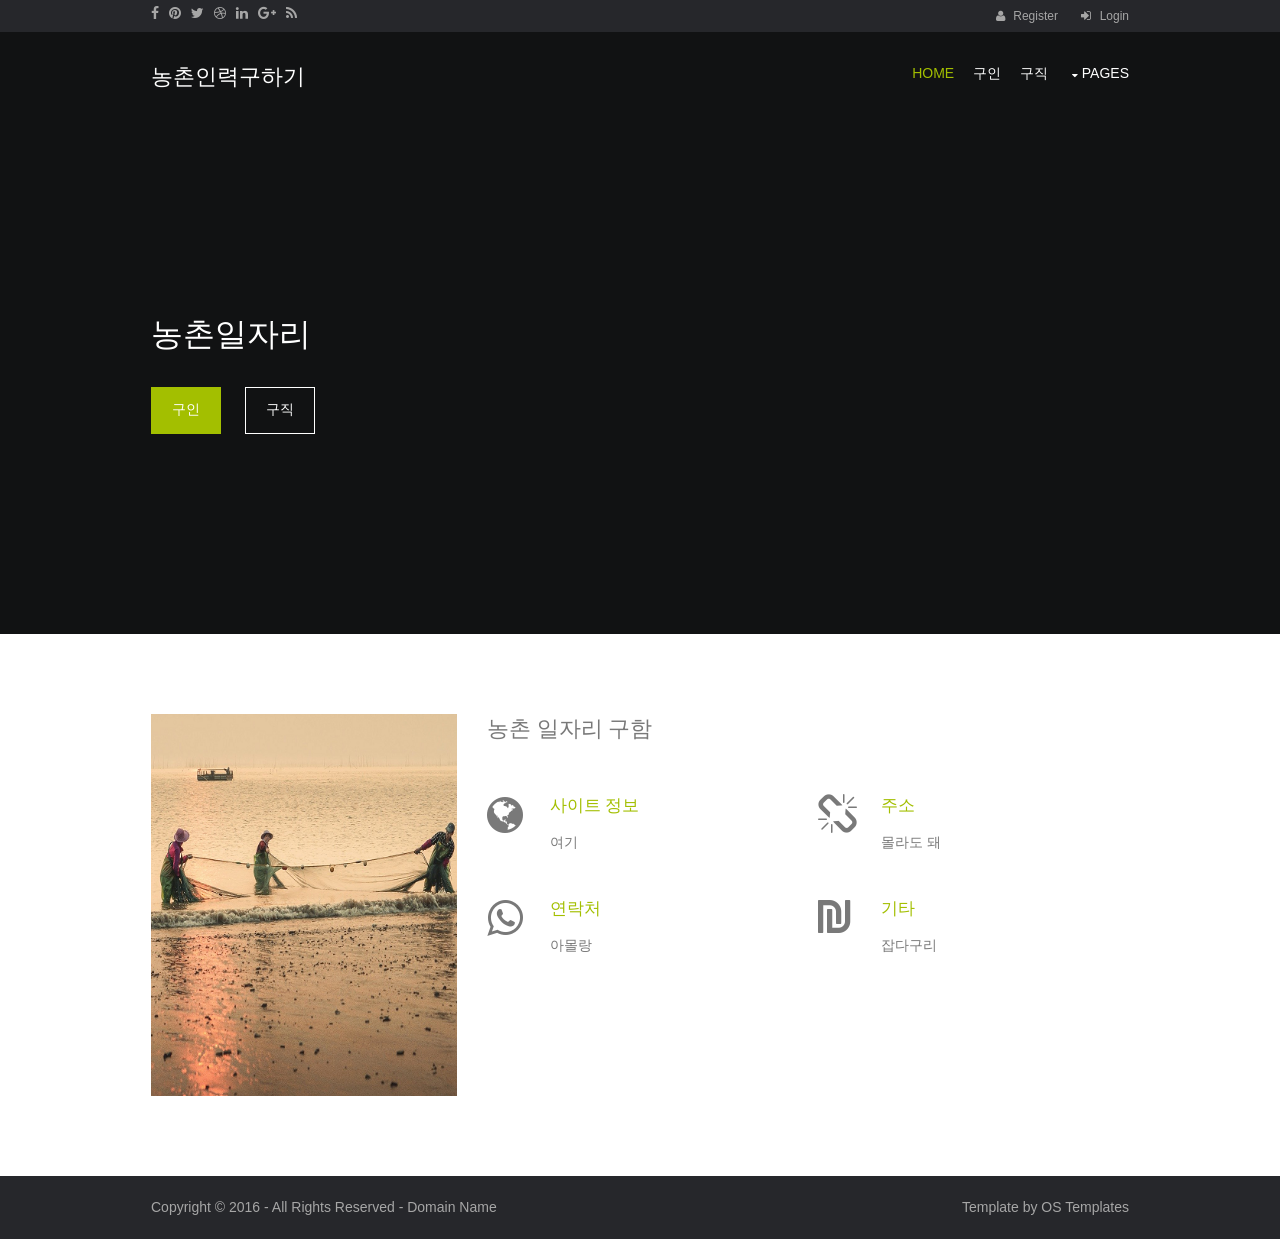
==== index.html @ 07e14112 "bbb" ====
<!DOCTYPE html>
<!--
Template Name: Etours
Author: <a href="http://www.os-templates.com/">OS Templates</a>
Author URI: http://www.os-templates.com/
Licence: Free to use under our free template licence terms
Licence URI: http://www.os-templates.com/template-terms
-->
<html>
<head>
<title>farmworker</title>
<meta charset="utf-8">
<meta name="viewport" content="width=device-width, initial-scale=1.0, maximum-scale=1.0, user-scalable=no">
<link href="layout/styles/layout.css" rel="stylesheet" type="text/css" media="all">
</head>
<body id="top">
<!-- ################################################################################################ -->
<!-- ################################################################################################ -->
<!-- ################################################################################################ -->
<div class="wrapper row0">
  <div id="topbar" class="hoc clear"> 
    <!-- ################################################################################################ -->
    <div class="fl_left">
      <ul class="faico clear">
        <li><a class="faicon-facebook" href="#"><i class="fa fa-facebook"></i></a></li>
        <li><a class="faicon-pinterest" href="#"><i class="fa fa-pinterest"></i></a></li>
        <li><a class="faicon-twitter" href="#"><i class="fa fa-twitter"></i></a></li>
        <li><a class="faicon-dribble" href="#"><i class="fa fa-dribbble"></i></a></li>
        <li><a class="faicon-linkedin" href="#"><i class="fa fa-linkedin"></i></a></li>
        <li><a class="faicon-google-plus" href="#"><i class="fa fa-google-plus"></i></a></li>
        <li><a class="faicon-rss" href="#"><i class="fa fa-rss"></i></a></li>
      </ul>
    </div>
    <div class="fl_right">
      <ul class="nospace inline pushright">
        <li><i class="fa fa-user"></i> <a href="#">Register</a></li>
        <li><i class="fa fa-sign-in"></i> <a href="#">Login</a></li>
      </ul>
    </div>
    <!-- ################################################################################################ -->
  </div>
</div>
<!-- ################################################################################################ -->
<!-- ################################################################################################ -->
<!-- ################################################################################################ -->
<!-- Top Background Image Wrapper -->
<div class="bgded overlay" style="background-image:url('images/demo/backgrounds/bg1.png');"> 
  <!-- ################################################################################################ -->
  <div class="wrapper row1">
    <header id="header" class="hoc clear"> 
      <!-- ################################################################################################ -->
      <div id="logo" class="fl_left">
        <h1><a href="index.html">농촌인력구하기</a></h1>
      </div>
      <nav id="mainav" class="fl_right">
        <ul class="clear">
          <li class="active"><a href="index.html">Home</a></li>
          <!-- <li><a href="pages/full-width.html">구인</a></li> -->
          <!-- <li><a href="https://crud-bnurb.run.goorm.io/board/index">구인</a></li> -->
          <li><a href="https://farmworker.imweb.me/index">구인</a></li>
          <li><a href="https://farmworker.imweb.me/14">구직</a></li>
          <li><a class="drop" href="#">Pages</a>
            <ul>
              <li><a href="pages/gallery.html">Gallery</a></li>
              <!-- <li><a href="pages/full-width.html">Full Width</a></li> -->
              <!-- <li><a href="pages/sidebar-left.html">Sidebar Left</a></li> -->
              <!-- <li><a href="pages/sidebar-right.html">Sidebar Right</a></li> -->
              <!-- <li><a href="pages/basic-grid.html">Basic Grid</a></li> -->
            </ul>
          </li>
          <!-- <li><a class="drop" href="#">Dropdown</a>
            <ul>
              <li><a href="#">Level 2</a></li>
              <li><a class="drop" href="#">Level 2 + Drop</a>
                <ul>
                  <li><a href="#">Level 3</a></li>
                  <li><a href="#">Level 3</a></li>
                  <li><a href="#">Level 3</a></li>
                </ul>
              </li>
              <li><a href="#">Level 2</a></li>
            </ul>
          </li> -->
        </ul>
      </nav>
      <!-- ################################################################################################ -->
    </header>
  </div>
  <!-- ################################################################################################ -->
  <!-- ################################################################################################ -->
  <!-- ################################################################################################ -->
  <div id="pageintro" class="hoc clear"> 
    <!-- ################################################################################################ -->
    <article>
      <h2 class="heading">농촌일자리</h2>
      <!-- <p>Ut eu viverra sem ultricies bibendum leo ut mollis</p> -->
      <footer>
        <ul class="nospace inline pushright">
          <li><a class="btn" href="https://farmworker.imweb.me/index">구인</a></li>
          <li><a class="btn inverse" href="https://farmworker.imweb.me/14">구직</a></li>
        </ul>
      </footer>
    </article>
    <!-- ################################################################################################ -->
  </div>
  <!-- ################################################################################################ -->
</div>
<!-- End Top Background Image Wrapper -->
<!-- ################################################################################################ -->
<!-- ################################################################################################ -->
<!-- ################################################################################################ -->
<div class="wrapper row3">
  <main class="hoc container clear"> 
    <!-- main body -->
    <!-- ################################################################################################ -->
    <div class="group">
      <div class="one_third first"><a href="#"><img src="images/demo/400x500.png" alt=""></a></div>
      <div class="two_third">
        <div class="btmspace-50">
          <h3 class="heading">농촌 일자리 구함</h3>
          <!-- <p class="nospace">Praesent urna turpis semper non eros sed accumsan venenatis felis donec rhoncus tincidunt arcu sit amet aliquet vestibulum imperdiet laoreet sapien quis molestie integer tincidunt mauris at placerat congue lectus justo.</p> -->
        </div>
        <ul class="fa-ul clear">
          <li class="one_half first"><i class="fa-li fa fa-globe"></i>
            <h6 class="heading btmspace-10 font-x1"><a href="#">사이트 정보</a></h6>
            <p>여기</p>
          </li>
          <li class="one_half"><i class="fa-li fa fa-unlink"></i>
            <h6 class="heading btmspace-10 font-x1"><a href="#">주소</a></h6>
            <p>몰라도 돼</p>
          </li>
          <li class="one_half first"><i class="fa-li fa fa-whatsapp"></i>
            <h6 class="heading btmspace-10 font-x1"><a href="#">연락처</a></h6>
            <p>아몰랑</p>
          </li>
          <li class="one_half"><i class="fa-li fa fa-ils"></i>
            <h6 class="heading btmspace-10 font-x1"><a href="#">기타</a></h6>
            <p>잡다구리</p>
          </li>
        </ul>
      </div>
    </div>
    <!-- ################################################################################################ -->
    <!-- / main body -->
    <div class="clear"></div>
  </main>
</div>
<!-- ################################################################################################ -->
<!-- ################################################################################################ -->
<!-- ################################################################################################ -->
<!-- <div class="wrapper"> -->
  <!-- <section id="shout" class="hoc container clear">  -->
    <!-- ################################################################################################ -->
    <!-- <div class="one_quarter first"><a class="btn" href="#">Consectetur gravida</a></div>
    <div class="three_quarter">
      <h2 class="heading btmspace-10">Dolor nec malesuada etiam erat ipsum</h2>
      <p class="nospace">Nam dictum egestas lacus in iaculis tortor malesuada vitae duis malesuada tortor lacinia erat.</p>
    </div> -->
    <!-- ################################################################################################ -->
  <!-- </section> -->
<!-- </div> -->
<!-- ################################################################################################ -->
<!-- ################################################################################################ -->
<!-- ################################################################################################ -->
<!-- <div class="wrapper bgded" style="background-image:url('images/demo/backgrounds/02.png');"> -->
  <!-- <div class="hoc split clear"> -->
    <!-- <article class="box clear">  -->
      <!-- ################################################################################################ -->
      <!-- <h6 class="heading">Facilisis malesuada odio</h6>
      <p class="btmspace-30">Diam quisque urna odio ornare ac nisl dictum varius venenatis leo nunc magna velit posuere ut mollis ac consequat et lectus fusce pharetra consequat&hellip;</p>
      <footer><a class="btn inverse" href="#">Read More</a></footer> -->
      <!-- ################################################################################################ -->
    <!-- </article> -->
  <!-- </div> -->
<!-- </div> -->
<!-- ################################################################################################ -->
<!-- ################################################################################################ -->
<!-- ################################################################################################ -->
<!-- <div class="wrapper bgded overlay" style="background-image:url('images/demo/backgrounds/03.png');"> -->
  <!-- <div class="hoc container clear">  -->
    <!-- ################################################################################################ -->
    <!-- <div class="testimonial clear center"><img class="circle btmspace-30" src="images/demo/60x60.png" alt="">
      <blockquote>Rhoncus orci a porttitor nunc elit et neque suspendisse potenti nunc ut dui ut lacus pulvinar pulvinar suspendisse ex quam vehicula et sollicitudin ac efficitur a est donec et rutrum enim cras.</blockquote>
      <div><strong>A.Doe</strong><br>
        <em>Job / Title</em></div>
    </div> -->
    <!-- ################################################################################################ -->
  <!-- </div> -->
<!-- </div> -->
<!-- ################################################################################################ -->
<!-- ################################################################################################ -->
<!-- ################################################################################################ -->
<!-- <div class="wrapper row3"> -->
  <!-- <section class="hoc container clear">  -->
    <!-- ################################################################################################ -->
    <!-- <div class="btmspace-80 center">
      <h3 class="nospace">Eget vehicula sapien</h3>
      <p class="nospace">A lacus blandit sodales mi a facilisis quam cras tincidunt.</p>
    </div>
    <div class="group">
      <article class="one_quarter first">
        <time class="block font-xs" datetime="2045-04-06">April 6, 2045</time>
        <h4 class="nospace font-x1">Auctor nulla lectus</h4>
        <p class="btmspace-30">Feugiat ac praesent dignissim metus ut tellus convallis non varius nulla accumsan&hellip;</p>
        <a href="#"><img class="btmspace-30" src="images/demo/380x320.png" alt=""></a>
        <footer><a href="#">Read More &raquo;</a></footer>
      </article>
      <article class="one_quarter">
        <time class="block font-xs" datetime="2045-04-05">April 5, 2045</time>
        <h4 class="nospace font-x1">Augue congue et</h4>
        <p class="btmspace-30">Venenatis nec porttitor vel metus phasellus venenatis ex ac bibendum dictum&hellip;</p>
        <a href="#"><img class="btmspace-30" src="images/demo/380x320.png" alt=""></a>
        <footer><a href="#">Read More &raquo;</a></footer>
      </article>
      <article class="one_quarter">
        <time class="block font-xs" datetime="2045-04-04">April 4, 2045</time>
        <h4 class="nospace font-x1">Libero justo luctus</h4>
        <p class="btmspace-30">Sed congue odio venenatis fusce purus quam lacinia sed sem a viverra mollis&hellip;</p>
        <a href="#"><img class="btmspace-30" src="images/demo/380x320.png" alt=""></a>
        <footer><a href="#">Read More &raquo;</a></footer>
      </article>
      <article class="one_quarter">
        <time class="block font-xs" datetime="2045-04-03">April 3, 2045</time>
        <h4 class="nospace font-x1">Luctus consequat</h4>
        <p class="btmspace-30">Eget sed blandit eros semper vulputate lorem a efficitur purus aenean leo&hellip;</p>
        <a href="#"><img class="btmspace-30" src="images/demo/380x320.png" alt=""></a>
        <footer><a href="#">Read More &raquo;</a></footer>
      </article>
    </div> -->
    <!-- ################################################################################################ -->
  <!-- </section> -->
<!-- </div> -->
<!-- ################################################################################################ -->
<!-- ################################################################################################ -->
<!-- ################################################################################################ -->
<!-- <div class="wrapper row4"> -->
  <!-- <footer id="footer" class="hoc clear">  -->
    <!-- ################################################################################################ -->
    <!-- <div class="one_quarter first">
      <h6 class="title">Mauris ut tempus</h6>
      <address class="btmspace-30">
      Street Name &amp; Number<br>
      Town<br>
      Postcode/Zip
      </address>
      <ul class="nospace">
        <li class="btmspace-10"><i class="fa fa-phone"></i> +00 (123) 456 7890</li>
        <li><i class="fa fa-envelope-o"></i> info@domain.com</li>
      </ul>
    </div>
    <div class="one_quarter">
      <h6 class="title">Augue suspendisse</h6>
      <article>
        <h2 class="nospace font-x1"><a href="#">Vestibulum augue at</a></h2>
        <time class="font-xs" datetime="2045-04-06">Friday, 6<sup>th</sup> April 2045</time>
        <p>Maximus aliquet neque ac luctus elit praesent imperdiet dui arcu a feugiat tellus interdum ut aliquam.</p>
      </article>
    </div>
    <div class="one_quarter">
      <h6 class="title">Sagittis interdum</h6>
      <ul class="nospace linklist">
        <li><a href="#">Quis justo luctus sodales</a></li>
        <li><a href="#">Id commodo enim vivamus</a></li>
        <li><a href="#">Mattis nisl et interdum</a></li>
        <li><a href="#">Non urna a eros cursus</a></li>
        <li><a href="#">Rutrum eleifend posuere</a></li>
      </ul>
    </div>
    <div class="one_quarter">
      <h6 class="title">Phasellus ac risus</h6>
      <p>Venenatis mauris in hendrerit posuere proin lacus massa luctus id iaculis id viverra.</p>
      <p>Vestibulum nisi nullam vestibulum felis quis fringilla tincidunt nulla dapibus lectus.</p>
    </div> -->
    <!-- ################################################################################################ -->
  <!-- </footer> -->
<!-- </div> -->
<!-- ################################################################################################ -->
<!-- ################################################################################################ -->
<!-- ################################################################################################ -->
<div class="wrapper row5">
  <div id="copyright" class="hoc clear"> 
    <!-- ################################################################################################ -->
    <p class="fl_left">Copyright &copy; 2016 - All Rights Reserved - <a href="#">Domain Name</a></p>
    <p class="fl_right">Template by <a target="_blank" href="http://www.os-templates.com/" title="Free Website Templates">OS Templates</a></p>
    <!-- ################################################################################################ -->
  </div>
</div>
<!-- ################################################################################################ -->
<!-- ################################################################################################ -->
<!-- ################################################################################################ -->
<a id="backtotop" href="#top"><i class="fa fa-chevron-up"></i></a>
<!-- JAVASCRIPTS -->
<script src="layout/scripts/jquery.min.js"></script>
<script src="layout/scripts/jquery.backtotop.js"></script>
<script src="layout/scripts/jquery.mobilemenu.js"></script>
</body>
</html>
---- layout/styles/layout.css ----
@charset "utf-8";
/*
Template Name: Etours
Author: <a href="http://www.os-templates.com/">OS Templates</a>
Author URI: http://www.os-templates.com/
Licence: Free to use under our free template licence terms
Licence URI: http://www.os-templates.com/template-terms
File: Layout CSS
*/

@import url("fontawesome-4.6.3.min.css");
@import url("framework.css");

/* Rows
--------------------------------------------------------------------------------------------------------------- */
.row0, .row0 a{}
.row1, .row1 a{}
.row2, .row2 a{}
.row3, .row3 a{}
.row4, .row4 a{}
.row5, .row5 a{}


/* Top Bar
--------------------------------------------------------------------------------------------------------------- */
#topbar{padding:5px 0; font-size:12px;}

#topbar .fl_right{}
#topbar .fl_right i{margin:0 5px 0 0; line-height:normal;}


/* Header
--------------------------------------------------------------------------------------------------------------- */
#header{}

#header #logo{margin:30px 0 0 0;}
#header #logo h1{margin:0; padding:0; font-size:22px; text-transform:uppercase;}


/* Page Intro
--------------------------------------------------------------------------------------------------------------- */
#pageintro{padding:200px 0;}

#pageintro article *{}
#pageintro article .heading{margin:0; font-size:32px; text-transform:uppercase;}/* Override default settings */
#pageintro article p{margin:0;}
#pageintro article footer{margin-top:30px;}


/* Content Area
--------------------------------------------------------------------------------------------------------------- */
.container{padding:80px 0;}

/* Content */
.container .content{}

.fa-ul{margin:0; padding:0; list-style:none;}
.fa-ul > li{position:relative; margin-bottom:30px; padding-left:4.5rem;}
.fa-ul > li:last-child{margin-bottom:0;}
.fa-li{position:absolute; top:0; left:0; width:auto; font-size:3rem; line-height:1; text-align:center;}

.testimonial{}
.testimonial blockquote{display:block; position:relative; width:100%; margin:0 0 30px 0; padding:30px; line-height:1.4; border:solid; border-width:0 0 1px 0; text-align:center; z-index:1;}
.testimonial blockquote::before{display:none;}
.testimonial blockquote::after{display:block; position:absolute; bottom:0; left:50%; margin:0 0 -18px -18px; content:""; border:solid; border-width:18px 18px 0 18px;}

/* Comments */
#comments ul{margin:0 0 40px 0; padding:0; list-style:none;}
#comments li{margin:0 0 10px 0; padding:15px;}
#comments .avatar{float:right; margin:0 0 10px 10px; padding:3px; border:1px solid;}
#comments address{font-weight:bold;}
#comments time{font-size:smaller;}
#comments .comcont{display:block; margin:0; padding:0;}
#comments .comcont p{margin:10px 5px 10px 0; padding:0;}

#comments form{display:block; width:100%;}
#comments input, #comments textarea{width:100%; padding:10px; border:1px solid;}
#comments textarea{overflow:auto;}
#comments div{margin-bottom:15px;}
#comments input[type="submit"], #comments input[type="reset"]{display:inline-block; width:auto; min-width:150px; margin:0; padding:8px 5px; cursor:pointer;}

/* Sidebar */
.container .sidebar{}

.sidebar .sdb_holder{margin-bottom:50px;}
.sidebar .sdb_holder:last-child{margin-bottom:0;}


/* Split Box
--------------------------------------------------------------------------------------------------------------- */
.split{}
.split .box{display:block; position:relative; float:left; width:50%; padding:120px 50px 120px 0;}
.split .box::after{display:block; position:absolute; top:0; left:-1000%; bottom:0; right:100%; content:"";}


/* Footer
--------------------------------------------------------------------------------------------------------------- */
#footer{padding:80px 0;}

#footer .title{margin:0 0 30px 0; padding:0 0 8px 0; border-bottom:1px solid; font-size:1.2rem;}

#footer .linklist li{margin-bottom:10px;}
#footer .linklist li:last-child{margin-bottom:0;}

#footer .font-xs{margin:0;}


/* Copyright
--------------------------------------------------------------------------------------------------------------- */
#copyright{padding:20px 0;}
#copyright *{margin:0; padding:0;}


/* Transition Fade
--------------------------------------------------------------------------------------------------------------- */
*, *::before, *::after{transition:all .3s ease-in-out;}
#mainav form *{transition:none !important;}


/* ------------------------------------------------------------------------------------------------------------ */
/* ------------------------------------------------------------------------------------------------------------ */
/* ------------------------------------------------------------------------------------------------------------ */
/* ------------------------------------------------------------------------------------------------------------ */
/* ------------------------------------------------------------------------------------------------------------ */


/* Navigation
--------------------------------------------------------------------------------------------------------------- */
nav ul, nav ol{margin:0; padding:0; list-style:none;}

#mainav, #breadcrumb, .sidebar nav{line-height:normal;}
#mainav .drop::after, #mainav li li .drop::after, #breadcrumb li a::after, .sidebar nav a::after{position:absolute; font-family:"FontAwesome"; font-size:10px; line-height:10px;}

/* Top Navigation */
#mainav{}
#mainav ul.clear{margin-top:3px;}
#mainav ul{text-transform:uppercase;}
#mainav ul ul{z-index:9999; position:absolute; width:180px; text-transform:none;}
#mainav ul ul ul{left:180px; top:0;}
#mainav li{display:inline-block; position:relative; margin:0 15px 0 0; padding:0;}
#mainav li:last-child{margin-right:0;}
#mainav li li{width:100%; margin:0;}
#mainav li a{display:block; padding:30px 0;}
#mainav li li a{border:solid; border-width:0 0 1px 0;}
#mainav .drop{padding-left:15px;}
#mainav li li a, #mainav li li .drop{display:block; margin:0; padding:10px 15px;}
#mainav .drop::after, #mainav li li .drop::after{content:"\f0d7";}
#mainav .drop::after{top:35px; left:5px;}
#mainav li li .drop::after{top:15px; left:5px;}
#mainav ul ul{visibility:hidden; opacity:0;}
#mainav ul li:hover > ul{visibility:visible; opacity:1;}

#mainav form{display:none; margin:0; padding:0;}
#mainav form select, #mainav form select option{display:block; cursor:pointer; outline:none;}
#mainav form select{width:100%; padding:5px; border:1px solid;}
#mainav form select option{margin:5px; padding:0; border:none;}

/* Breadcrumb */
#breadcrumb{padding:15px 0;}
#breadcrumb ul{margin:0; padding:0; list-style:none; text-transform:uppercase;}
#breadcrumb li{display:inline-block; margin:0 6px 0 0; padding:0;}
#breadcrumb li a{display:block; position:relative; margin:0; padding:0 12px 0 0; font-size:12px;}
#breadcrumb li a::after{top:3px; right:0; content:"\f101";}
#breadcrumb li:last-child a{margin:0; padding:0;}
#breadcrumb li:last-child a::after{display:none;}

/* Sidebar Navigation */
.sidebar nav{display:block; width:100%;}
.sidebar nav li{margin:0 0 3px 0; padding:0;}
.sidebar nav a{display:block; position:relative; margin:0; padding:5px 10px 5px 15px; text-decoration:none; border:solid; border-width:0 0 1px 0;}
.sidebar nav a::after{top:9px; left:5px; content:"\f101";}
.sidebar nav ul ul a{padding-left:35px;}
.sidebar nav ul ul a::after{left:25px;}
.sidebar nav ul ul ul a{padding-left:55px;}
.sidebar nav ul ul ul a::after{left:45px;}

/* Pagination */
.pagination{display:block; width:100%; text-align:center; clear:both;}
.pagination li{display:inline-block; margin:0 2px 0 0;}
.pagination li:last-child{margin-right:0;}
.pagination a, .pagination strong{display:block; padding:8px 11px; border:1px solid; background-clip:padding-box; font-weight:normal;}

/* Back to Top */
#backtotop{z-index:999; display:inline-block; position:fixed; visibility:hidden; bottom:20px; right:20px; width:36px; height:36px; line-height:36px; font-size:16px; text-align:center; opacity:.2;}
#backtotop i{display:block; width:100%; height:100%; line-height:inherit;}
#backtotop.visible{visibility:visible; opacity:.5;}
#backtotop:hover{opacity:1;}


/* Tables
--------------------------------------------------------------------------------------------------------------- */
table, th, td{border:1px solid; border-collapse:collapse; vertical-align:top;}
table, th{table-layout:auto;}
table{width:100%; margin-bottom:15px;}
th, td{padding:5px 8px;}
td{border-width:0 1px;}


/* Gallery
--------------------------------------------------------------------------------------------------------------- */
#gallery{display:block; width:100%; margin-bottom:50px;}
#gallery figure figcaption{display:block; width:100%; clear:both;}
#gallery li{margin-bottom:30px;}


/* Font Awesome Social Icons
--------------------------------------------------------------------------------------------------------------- */
.faico{margin:0; padding:0; list-style:none;}
.faico li{display:inline-block; float:left; margin:0 10px 0 0; padding:0; line-height:normal;}
.faico li:last-child{margin-right:0;}

.faico a{display:block; font-size:14px; text-align:center;}

.faico a{color:inherit; background-color:transparent;}
.faicon-dribble:hover{color:#EA4C89;}
.faicon-facebook:hover{color:#3B5998;}
.faicon-google-plus:hover{color:#DB4A39;}
.faicon-linkedin:hover{color:#0E76A8;}
.faicon-pinterest:hover{color:#C8232C;}
.faicon-rss:hover{color:#EE802F;}
.faicon-twitter:hover{color:#00ACEE;}


/* ------------------------------------------------------------------------------------------------------------ */
/* ------------------------------------------------------------------------------------------------------------ */
/* ------------------------------------------------------------------------------------------------------------ */
/* ------------------------------------------------------------------------------------------------------------ */
/* ------------------------------------------------------------------------------------------------------------ */


/* Colours
--------------------------------------------------------------------------------------------------------------- */
body{color:#A6A6A6; background-color:#26272B;}
a{color:#A3BF00;}
a:active, a:focus{background:transparent;}/* IE10 + 11 Bugfix - prevents grey background */
hr, .borderedbox{border-color:#D7D7D7;}
label span{color:#FF0000; background-color:inherit;}
input:focus, textarea:focus, *:required:focus{border-color:#A3BF00;}
.overlay{color:#FFFFFF; background-color:inherit;}
.overlay::after{color:inherit; background-color:rgba(0,0,0,.55);}

.btn, .btn.inverse:hover{color:#FFFFFF; background-color:#A3BF00; border-color:#A3BF00;}
.btn:hover, .btn.inverse{color:inherit; background-color:transparent; border-color:inherit;}


/* Rows */
.row0, .row0 a{color:#A6A6A6; background-color:#26272B;}
.row1, .row1 a{}
.row2{color:#A6A6A6; background-color:rgba(0,0,0,.3);}
.row3{color:#797979; background-color:#FFFFFF;}
.row4{color:#A6A6A6; background-color:#151517;}
.row5, .row5 a{color:#A6A6A6; background-color:#26272B;}


/* Header */
#header #logo a{color:inherit;}


/* Split Box */
.split .box, .split .box::after{color:#FFFFFF; background-color:#151517;}


/* Content Area */
#shout .heading{color:#FFFFFF; background:inherit;}

.testimonial blockquote{color:rgba(255,255,255,.5); background-color:rgba(0,0,0,.2); border-color:rgba(0,0,0,.5);}
.testimonial:hover blockquote{color:#FFFFFF; background-color:#000000;}
.testimonial blockquote::after{border-color:transparent; border-top-color:rgba(0,0,0,.5);}


/* Footer */
#footer .title, #footer .heading{color:#FFFFFF; border-color:#26272B;}


/* Navigation */
#mainav li a{color:inherit;}
#mainav .active a, #mainav a:hover, #mainav li:hover > a{color:#A3BF00; background-color:inherit;}
#mainav li li a, #mainav .active li a{color:#FFFFFF; background-color:rgba(0,0,0,.6); border-color:rgba(0,0,0,.6);}
#mainav li li:hover > a, #mainav .active .active > a{color:#FFFFFF; background-color:#A3BF00;}
#mainav form select{color:#FFFFFF; background-color:#26272B; border-color:rgba(255,255,255,.2);}

#breadcrumb a{color:inherit; background-color:inherit;}
#breadcrumb li:last-child a{}

.container .sidebar nav a{color:inherit; border-color:#D7D7D7;}
.container .sidebar nav a:hover{color:#A3BF00;}

.pagination a, .pagination strong{border-color:#D7D7D7;}
.pagination .current *{color:#FFFFFF; background-color:#A3BF00;}

#backtotop{color:#FFFFFF; background-color:#A3BF00;}


/* Tables + Comments */
table, th, td, #comments .avatar, #comments input, #comments textarea{border-color:#D7D7D7;}
#comments input:focus, #comments textarea:focus, #comments *:required:focus{border-color:#A3BF00;}
th{color:#FFFFFF; background-color:#373737;}
tr, #comments li, #comments input[type="submit"], #comments input[type="reset"]{color:inherit; background-color:#FBFBFB;}
tr:nth-child(even), #comments li:nth-child(even){color:inherit; background-color:#F7F7F7;}
table a, #comments a{background-color:inherit;}


/* ------------------------------------------------------------------------------------------------------------ */
/* ------------------------------------------------------------------------------------------------------------ */
/* ------------------------------------------------------------------------------------------------------------ */
/* ------------------------------------------------------------------------------------------------------------ */
/* ------------------------------------------------------------------------------------------------------------ */


/* Media Queries
--------------------------------------------------------------------------------------------------------------- */
@-ms-viewport{width:device-width;}


/* Max Wrapper Width - Laptop, Desktop etc.
--------------------------------------------------------------------------------------------------------------- */
@media screen and (min-width:978px){
	.hoc{max-width:978px;}
}


/* Mobile Devices
--------------------------------------------------------------------------------------------------------------- */
@media screen and (max-width:900px){
	.hoc{max-width:90%;}

	#topbar{}

	#header{padding:30px 0 15px;}
	#header #logo{margin:0;}

	#mainav{}
	#mainav ul{display:none;}
	#mainav form{display:block;}

	#breadcrumb{}

	.container{}
	#comments input[type="reset"]{margin-top:10px;}
	.pagination li{display:inline-block; margin:0 5px 5px 0;}

	#footer{}

	#copyright{}
	#copyright p:first-of-type{margin-bottom:10px;}
}


@media screen and (max-width:750px){
	.imgl, .imgr{display:inline-block; float:none; margin:0 0 10px 0;}
	.fl_left, .fl_right{display:block; float:none;}
	.one_half, .one_third, .two_third, .one_quarter, .two_quarter, .three_quarter{display:block; float:none; width:auto; margin:0 0 30px 0; padding:0;}

	#topbar, #header{text-align:center;}

	#header #logo{margin-bottom:15px;}

	#topbar .fl_left{margin-bottom:10px;}
	#topbar .faico li{float:none;}
	#topbar .fl_right li{display:inline-block;}
	#topbar .fl_right li:first-child{margin-right:20px;}

	#shout div:last-child{margin:0;}

	#footer{padding-bottom:50px;}/* Not needed, just looks a little cleaner - can be removed if not wanted */
}


/* Other
--------------------------------------------------------------------------------------------------------------- */
@media screen and (max-width:650px){
	.scrollable{display:block; width:100%; margin:0 0 30px 0; padding:0 0 15px 0; overflow:auto; overflow-x:scroll;}
	.scrollable table{margin:0; padding:0; white-space:nowrap;}

	.inline li{display:block; margin-bottom:10px;}
	.pushright li{margin-right:0;}

	.font-x2{font-size:1.4rem;}
	.font-x3{font-size:1.6rem;}

	.hoc.split{max-width:none; width:100%;}
	.split .box{float:none; width:100%; padding:10% 5%;}
}
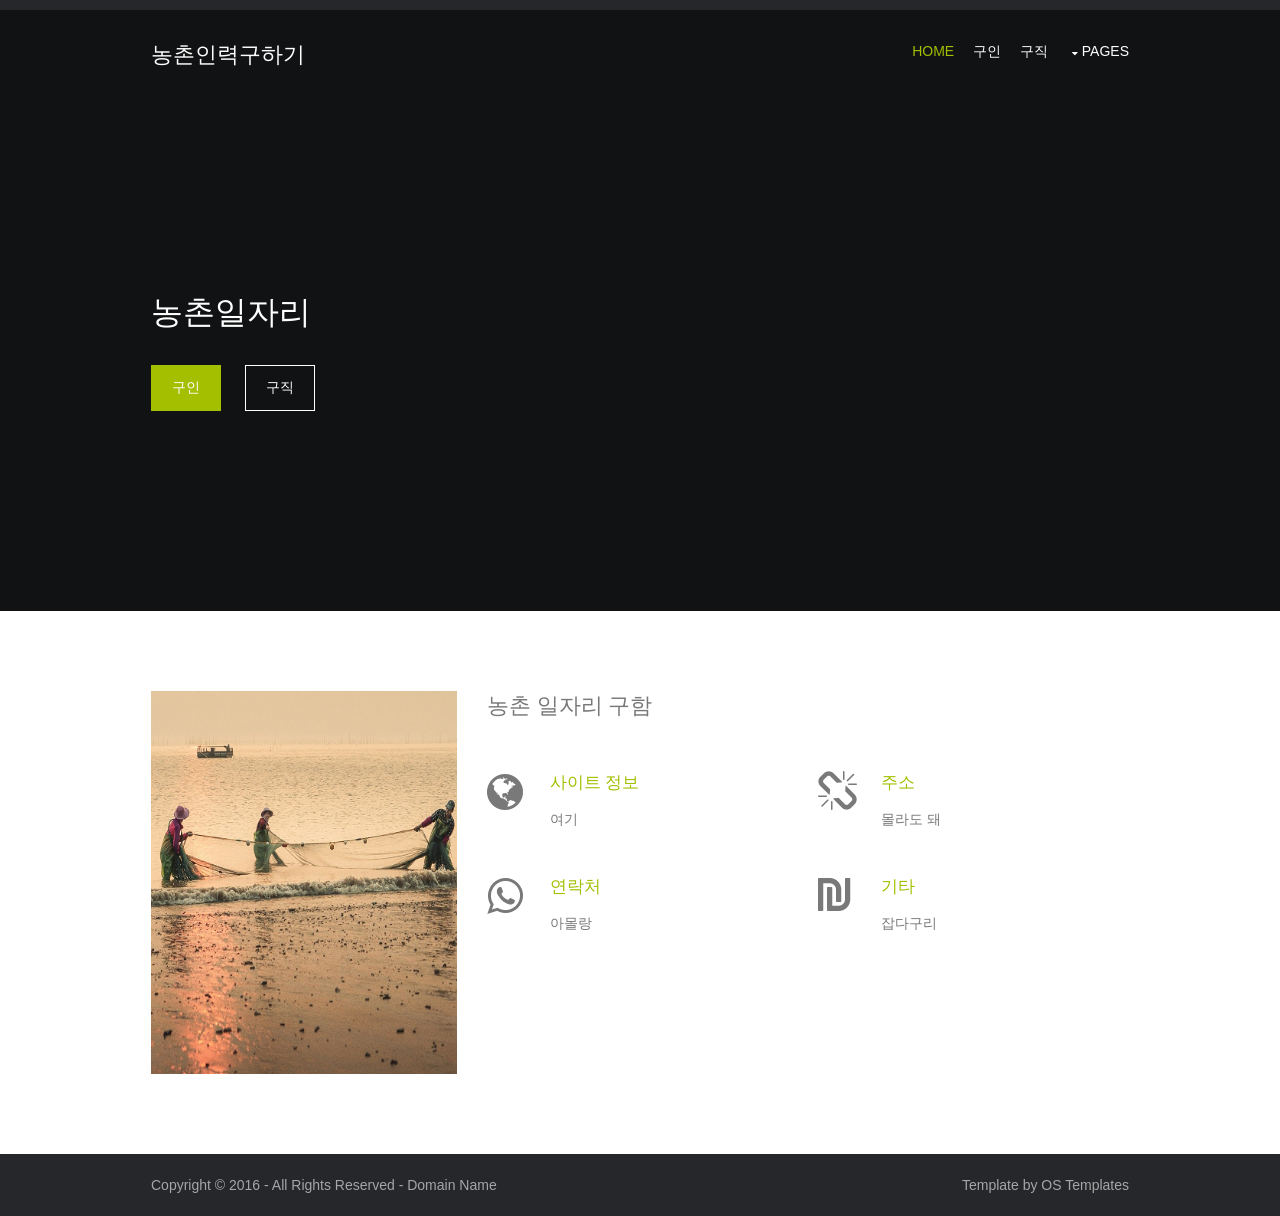
==== commit 5e67890f: "aaa" ====
--- a/index.html
+++ b/index.html
@@ -20,7 +20,7 @@
 <div class="wrapper row0">
   <div id="topbar" class="hoc clear"> 
     <!-- ################################################################################################ -->
-    <div class="fl_left">
+    <!-- <div class="fl_left">
       <ul class="faico clear">
         <li><a class="faicon-facebook" href="#"><i class="fa fa-facebook"></i></a></li>
         <li><a class="faicon-pinterest" href="#"><i class="fa fa-pinterest"></i></a></li>
@@ -36,7 +36,7 @@
         <li><i class="fa fa-user"></i> <a href="#">Register</a></li>
         <li><i class="fa fa-sign-in"></i> <a href="#">Login</a></li>
       </ul>
-    </div>
+    </div> -->
     <!-- ################################################################################################ -->
   </div>
 </div>
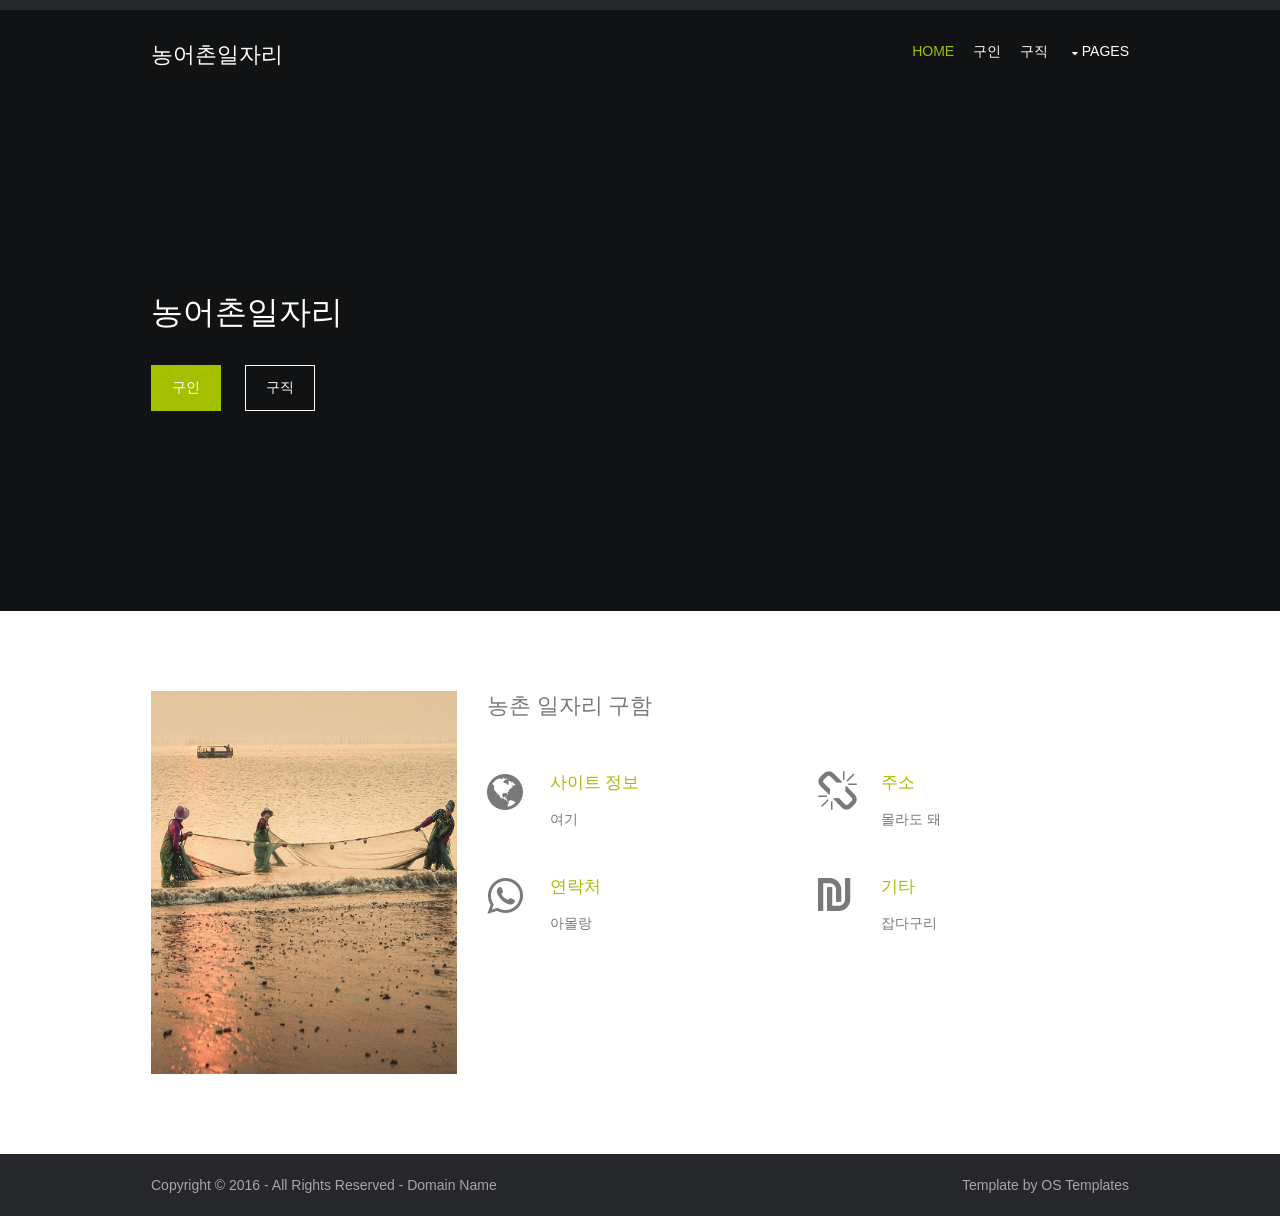
==== commit 71a92c62: "kkk" ====
--- a/index.html
+++ b/index.html
@@ -50,7 +50,7 @@
     <header id="header" class="hoc clear"> 
       <!-- ################################################################################################ -->
       <div id="logo" class="fl_left">
-        <h1><a href="index.html">농촌인력구하기</a></h1>
+        <h1><a href="index.html">농어촌일자리</a></h1>
       </div>
       <nav id="mainav" class="fl_right">
         <ul class="clear">
@@ -92,7 +92,7 @@
   <div id="pageintro" class="hoc clear"> 
     <!-- ################################################################################################ -->
     <article>
-      <h2 class="heading">농촌일자리</h2>
+      <h2 class="heading">농어촌일자리</h2>
       <!-- <p>Ut eu viverra sem ultricies bibendum leo ut mollis</p> -->
       <footer>
         <ul class="nospace inline pushright">
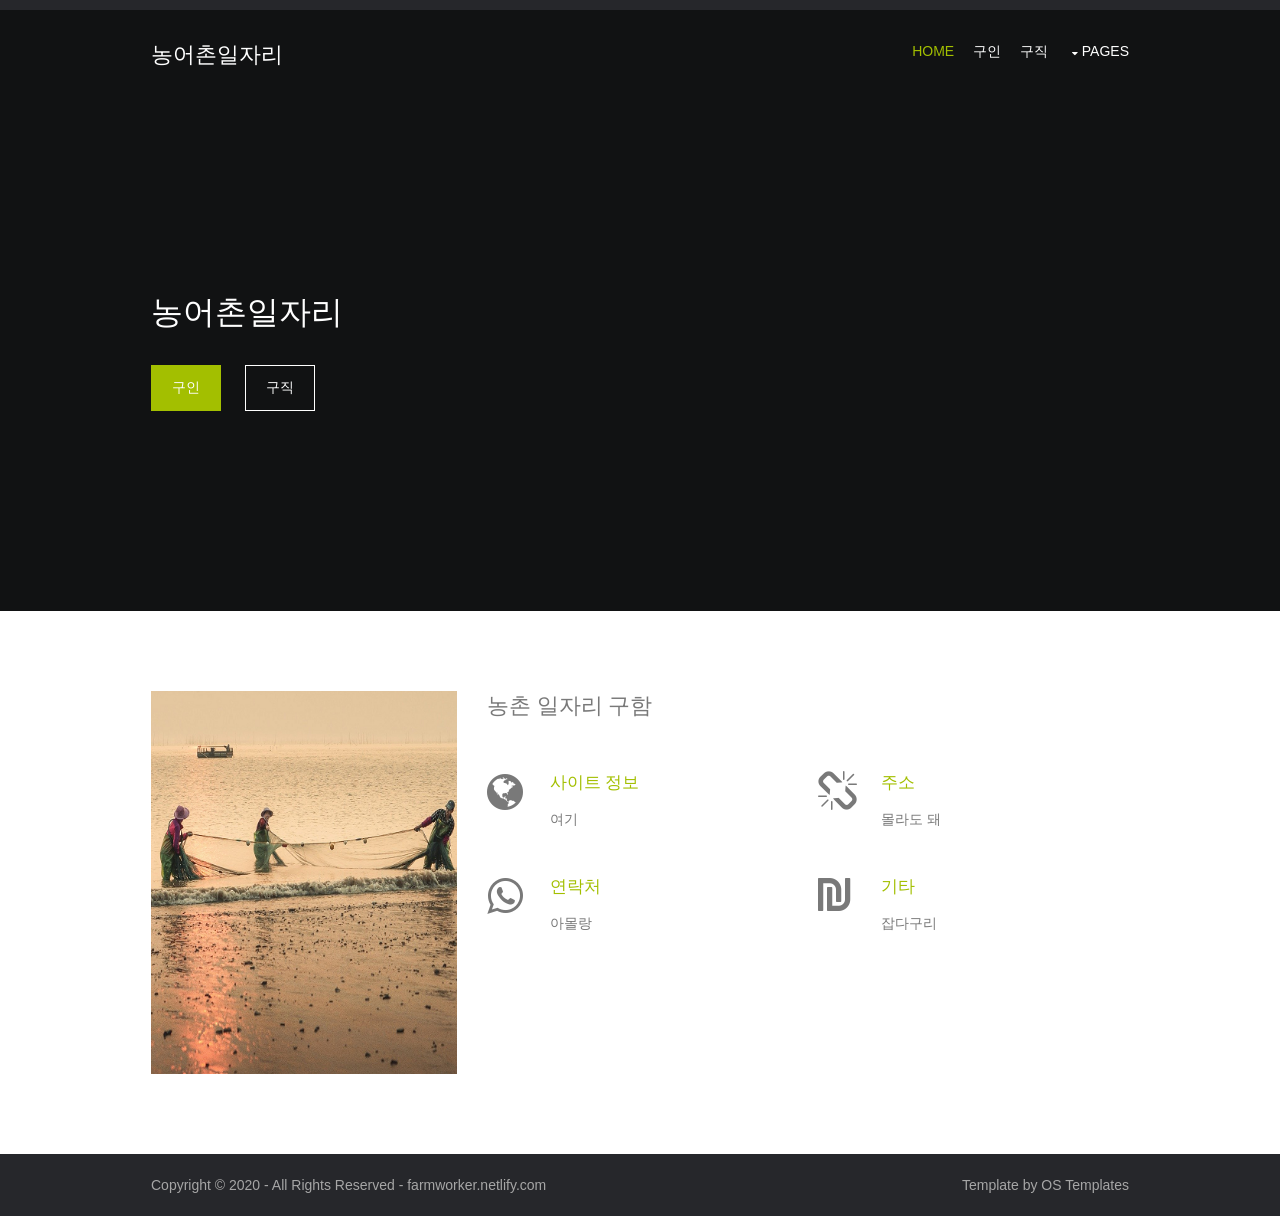
==== commit aba4c41f: "abc" ====
--- a/index.html
+++ b/index.html
@@ -280,7 +280,7 @@
 <div class="wrapper row5">
   <div id="copyright" class="hoc clear"> 
     <!-- ################################################################################################ -->
-    <p class="fl_left">Copyright &copy; 2016 - All Rights Reserved - <a href="#">Domain Name</a></p>
+    <p class="fl_left">Copyright &copy; 2020 - All Rights Reserved - <a href="https://farmworker.netlify.com">farmworker.netlify.com</a></p>
     <p class="fl_right">Template by <a target="_blank" href="http://www.os-templates.com/" title="Free Website Templates">OS Templates</a></p>
     <!-- ################################################################################################ -->
   </div>
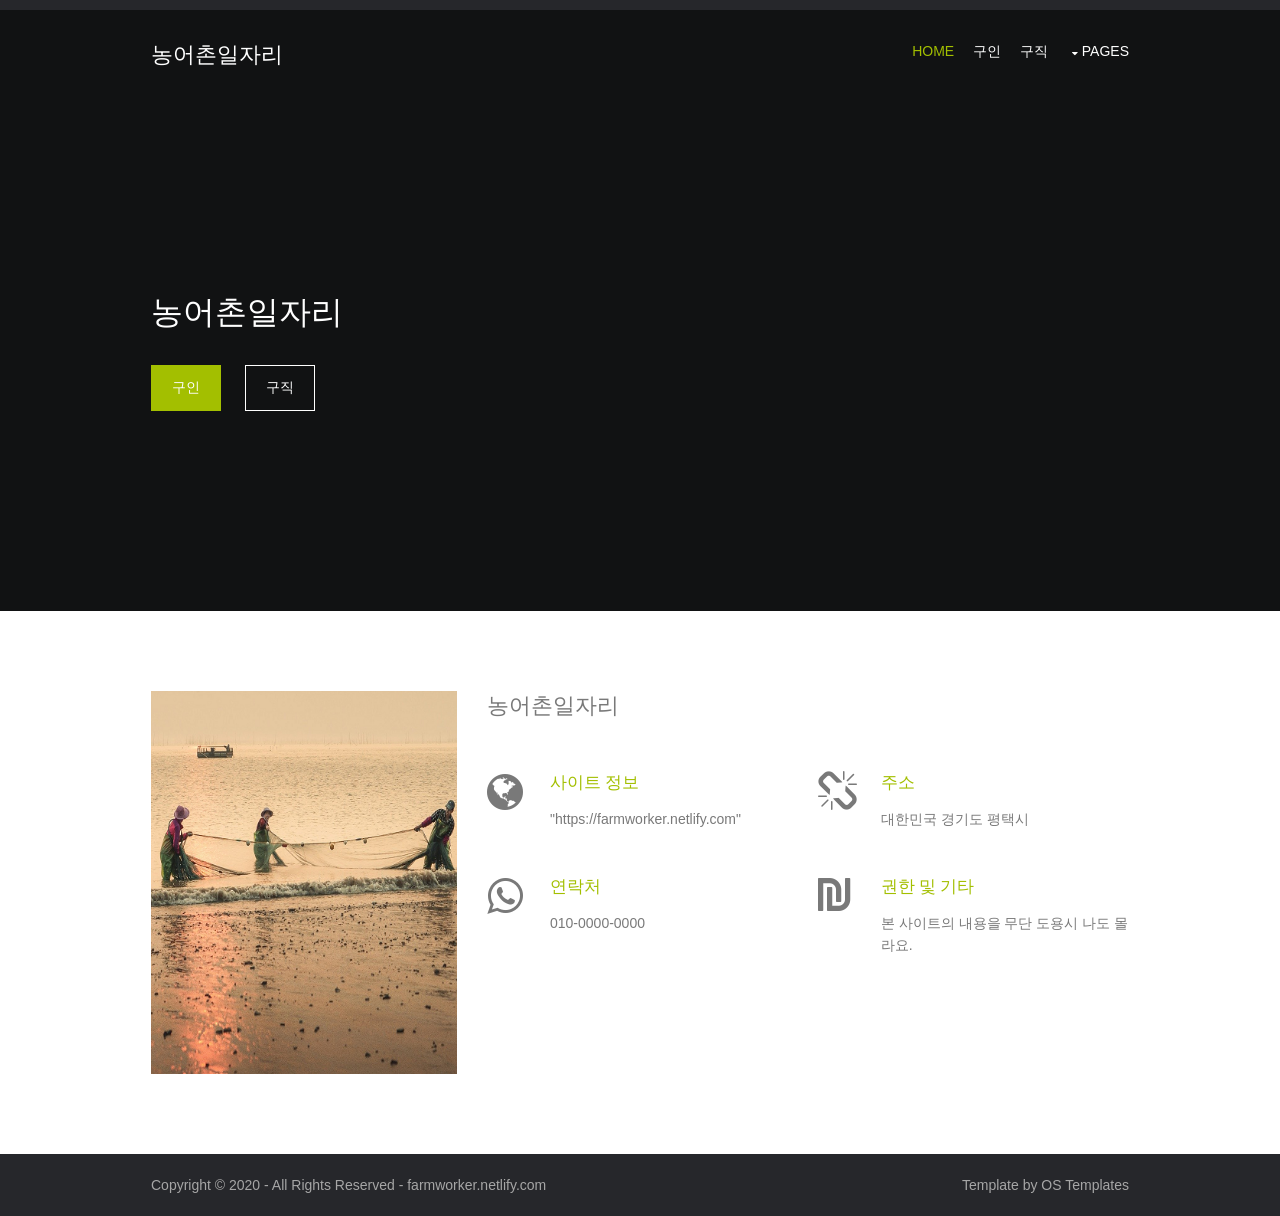
==== commit 4a24f967: "ddd" ====
--- a/index.html
+++ b/index.html
@@ -117,25 +117,25 @@
       <div class="one_third first"><a href="#"><img src="images/demo/400x500.png" alt=""></a></div>
       <div class="two_third">
         <div class="btmspace-50">
-          <h3 class="heading">농촌 일자리 구함</h3>
+          <h3 class="heading">농어촌일자리</h3>
           <!-- <p class="nospace">Praesent urna turpis semper non eros sed accumsan venenatis felis donec rhoncus tincidunt arcu sit amet aliquet vestibulum imperdiet laoreet sapien quis molestie integer tincidunt mauris at placerat congue lectus justo.</p> -->
         </div>
         <ul class="fa-ul clear">
           <li class="one_half first"><i class="fa-li fa fa-globe"></i>
-            <h6 class="heading btmspace-10 font-x1"><a href="#">사이트 정보</a></h6>
-            <p>여기</p>
+            <h6 class="heading btmspace-10 font-x1"><a href="https://farmworker.netlify.com">사이트 정보</a></h6>
+            <p>"https://farmworker.netlify.com"</p>
           </li>
           <li class="one_half"><i class="fa-li fa fa-unlink"></i>
             <h6 class="heading btmspace-10 font-x1"><a href="#">주소</a></h6>
-            <p>몰라도 돼</p>
+            <p>대한민국 경기도 평택시</p>
           </li>
           <li class="one_half first"><i class="fa-li fa fa-whatsapp"></i>
             <h6 class="heading btmspace-10 font-x1"><a href="#">연락처</a></h6>
-            <p>아몰랑</p>
+            <p>010-0000-0000</p>
           </li>
           <li class="one_half"><i class="fa-li fa fa-ils"></i>
-            <h6 class="heading btmspace-10 font-x1"><a href="#">기타</a></h6>
-            <p>잡다구리</p>
+            <h6 class="heading btmspace-10 font-x1"><a href="#">권한 및 기타</a></h6>
+            <p>본 사이트의 내용을 무단 도용시 나도 몰라요.</p>
           </li>
         </ul>
       </div>
